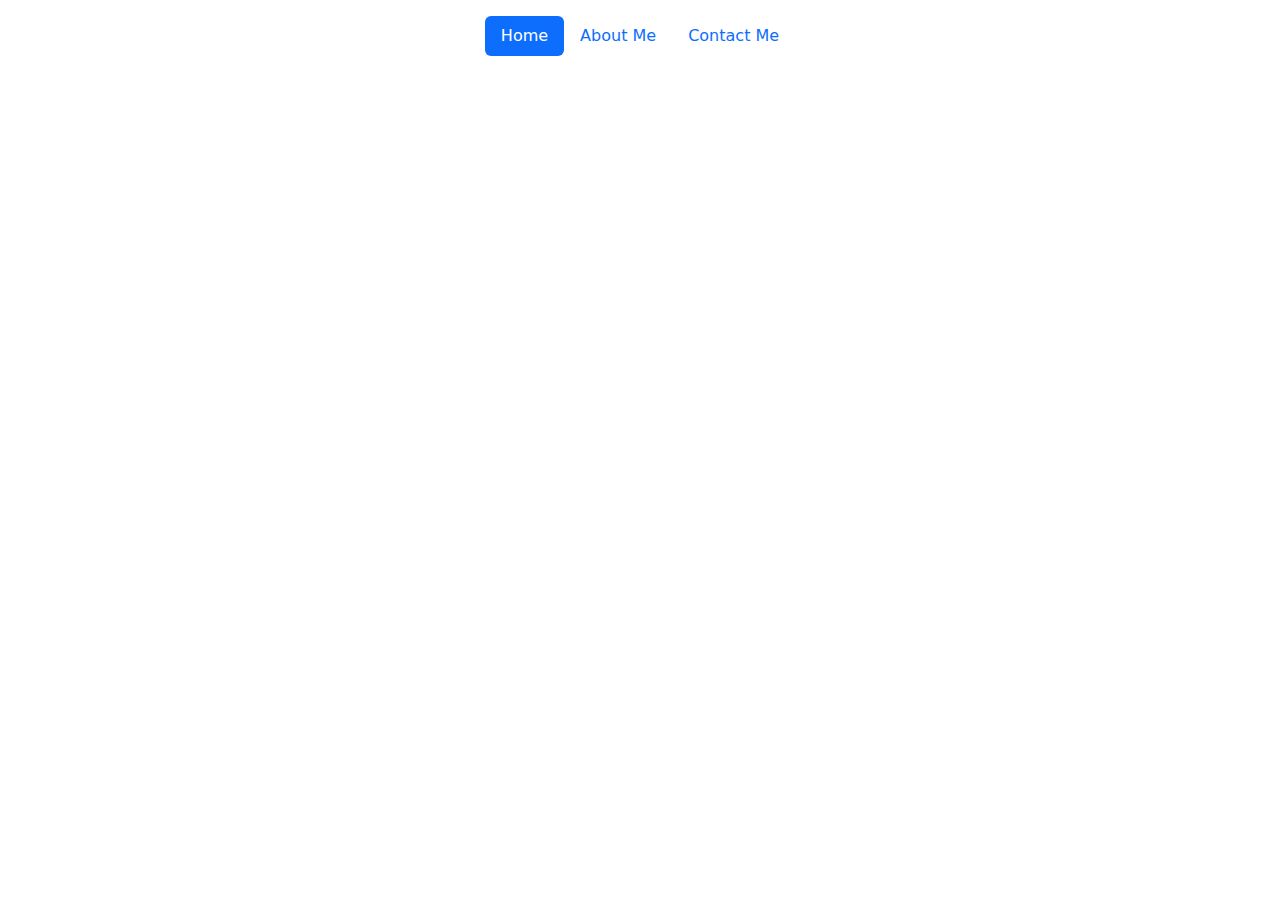
==== index.html @ 27011395 "First commit" ====
<!DOCTYPE html>
<html lang="en">
<head>
  <meta charset="UTF-8">
  <meta name="viewport" content="width=device-width, initial-scale=1.0">
  <title>Aubrey Quintana</title>
  <link href="https://cdn.jsdelivr.net/npm/bootstrap@5.3.3/dist/css/bootstrap.min.css" rel="stylesheet" integrity="sha384-QWTKZyjpPEjISv5WaRU9OFeRpok6YctnYmDr5pNlyT2bRjXh0JMhjY6hW+ALEwIH" crossorigin="anonymous">
  <link rel="stylesheet" href="./styles.css">
</head>
<body>
  <section id="front-page" class="background-gradient">
    <div class="container">
      <header class="d-flex justify-content-center py-3">
        <ul class="nav nav-pills">
          <li class="nav-item"><a href="./index.html" class="nav-link active" aria-current="page">Home</a></li>
          <li class="nav-item"><a href="./about-me.html" class="nav-link">About Me</a></li>
          <li class="nav-item"><a href="./contact.html" class="nav-link">Contact Me</a></li>
          <li class="nav-item">
        </ul>
      </header>
    </div>
  </section>
  
</body>
</html>
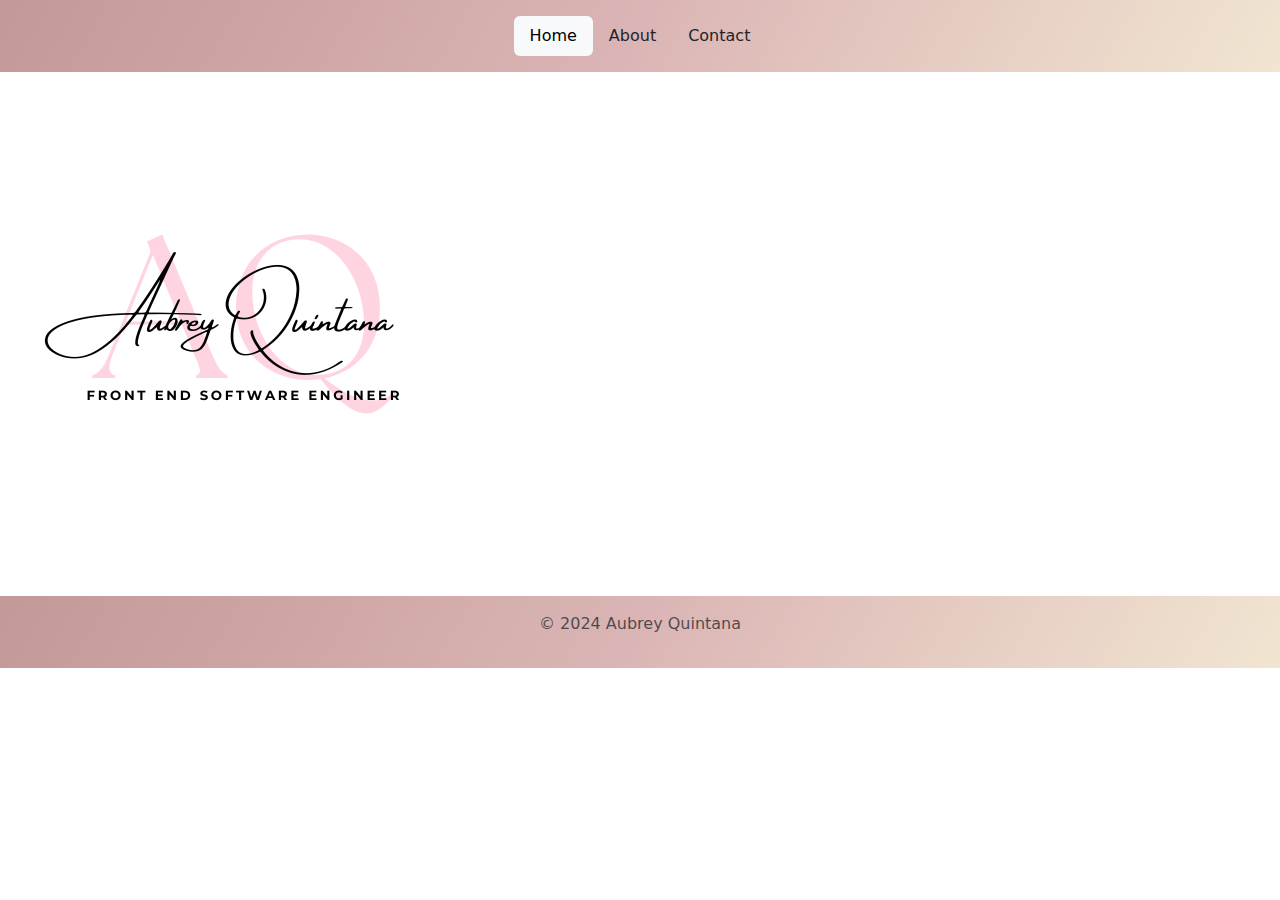
==== commit 3eb04b2a: "created about me section" ====
--- a/index.html
+++ b/index.html
@@ -8,18 +8,38 @@
   <link rel="stylesheet" href="./styles.css">
 </head>
 <body>
+  <!--Header-->
   <section id="front-page" class="background-gradient">
-    <div class="container">
+    <div class="container-header">
       <header class="d-flex justify-content-center py-3">
         <ul class="nav nav-pills">
-          <li class="nav-item"><a href="./index.html" class="nav-link active" aria-current="page">Home</a></li>
-          <li class="nav-item"><a href="./about-me.html" class="nav-link">About Me</a></li>
-          <li class="nav-item"><a href="./contact.html" class="nav-link">Contact Me</a></li>
+          <li class="nav-item"><a href="./index.html" class="nav-link active text-bg-light" aria-current="page">Home</a></li>
+          <li class="nav-item"><a href="./about-me.html" class="nav-link text-dark">About</a></li>
+          <li class="nav-item"><a href="./contact.html" class="nav-link text-dark">Contact </a></li>
           <li class="nav-item">
         </ul>
       </header>
     </div>
   </section>
+
+  <!--Body-->
+  <section id="body">
+    <div class="container-body justify-content-center">
+      <img src="./Black Cream Elegant Monogram Initial Name I C Logo .png">
+    </div>
+  </section>
+  
+  <!--Footer-->
+  <section id="footer" class="background-gradient">
+    <div class="container-footer">
+      <footer class="py-3 my-4">
+        
+        <p class="text-center text-body-secondary">© 2024 Aubrey Quintana</p>
+      </footer>
+    </div>
+  </section>
+  
+  <h1></h1>
   
 </body>
 </html>--- a/styles.css
+++ b/styles.css
@@ -0,0 +1,3 @@
+.background-gradient {
+  background: linear-gradient(300deg, #F1E5D1, #DBB5B5, #C39898);
+}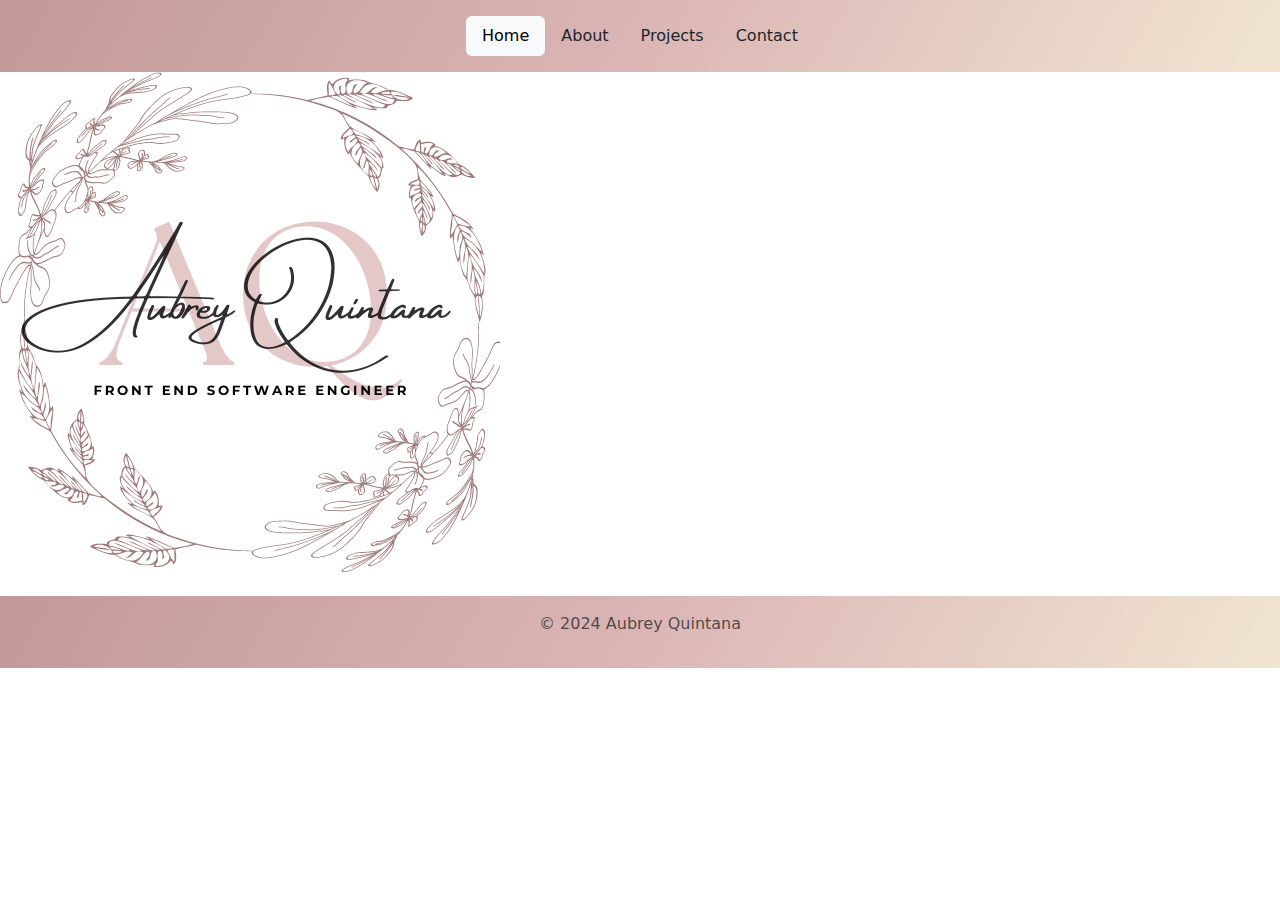
==== commit 4396f4bf: "add project page" ====
--- a/index.html
+++ b/index.html
@@ -15,6 +15,7 @@
         <ul class="nav nav-pills">
           <li class="nav-item"><a href="./index.html" class="nav-link active text-bg-light" aria-current="page">Home</a></li>
           <li class="nav-item"><a href="./about-me.html" class="nav-link text-dark">About</a></li>
+          <li class="nav-item"><a href="./projects.html" class="nav-link text-dark">Projects</a></li>
           <li class="nav-item"><a href="./contact.html" class="nav-link text-dark">Contact </a></li>
           <li class="nav-item">
         </ul>
@@ -25,7 +26,7 @@
   <!--Body-->
   <section id="body">
     <div class="container-body justify-content-center">
-      <img src="./Black Cream Elegant Monogram Initial Name I C Logo .png">
+      <img src="./logo.png" height="500" width="500">
     </div>
   </section>
   
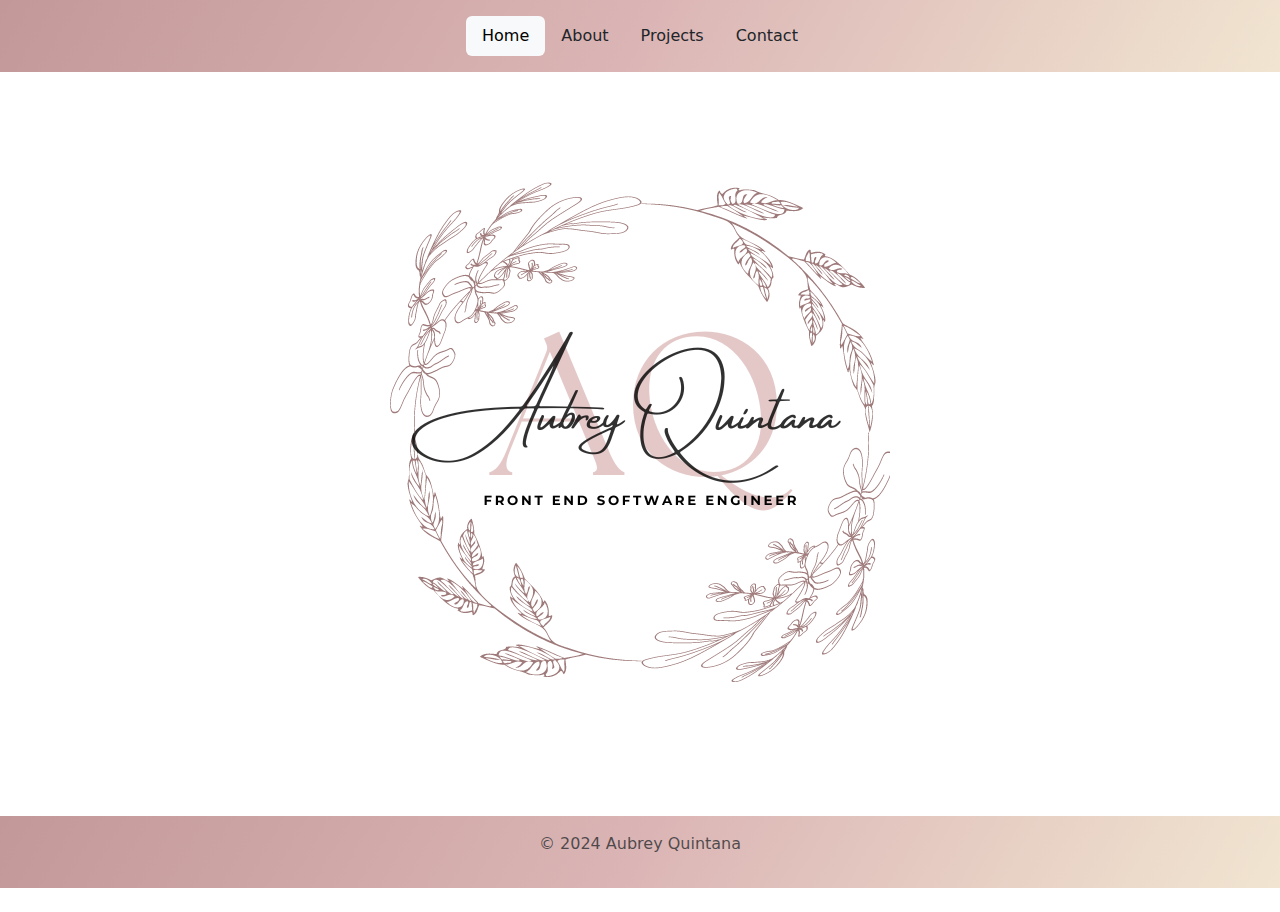
==== commit 23253445: "add images" ====
--- a/index.html
+++ b/index.html
@@ -26,7 +26,7 @@
   <!--Body-->
   <section id="body">
     <div class="container-body justify-content-center">
-      <img src="./logo.png" height="500" width="500">
+      <img src="./logo.png" height="500" width="500" alt="logo">
     </div>
   </section>
   
--- a/styles.css
+++ b/styles.css
@@ -1,3 +1,15 @@
 .background-gradient {
   background: linear-gradient(300deg, #F1E5D1, #DBB5B5, #C39898);
+}
+
+.container-body {
+  display: flex;
+  height: 80vh;
+  justify-content: center;
+  align-items: center;
+  
+}
+
+#footer {
+  position: sticky;
 }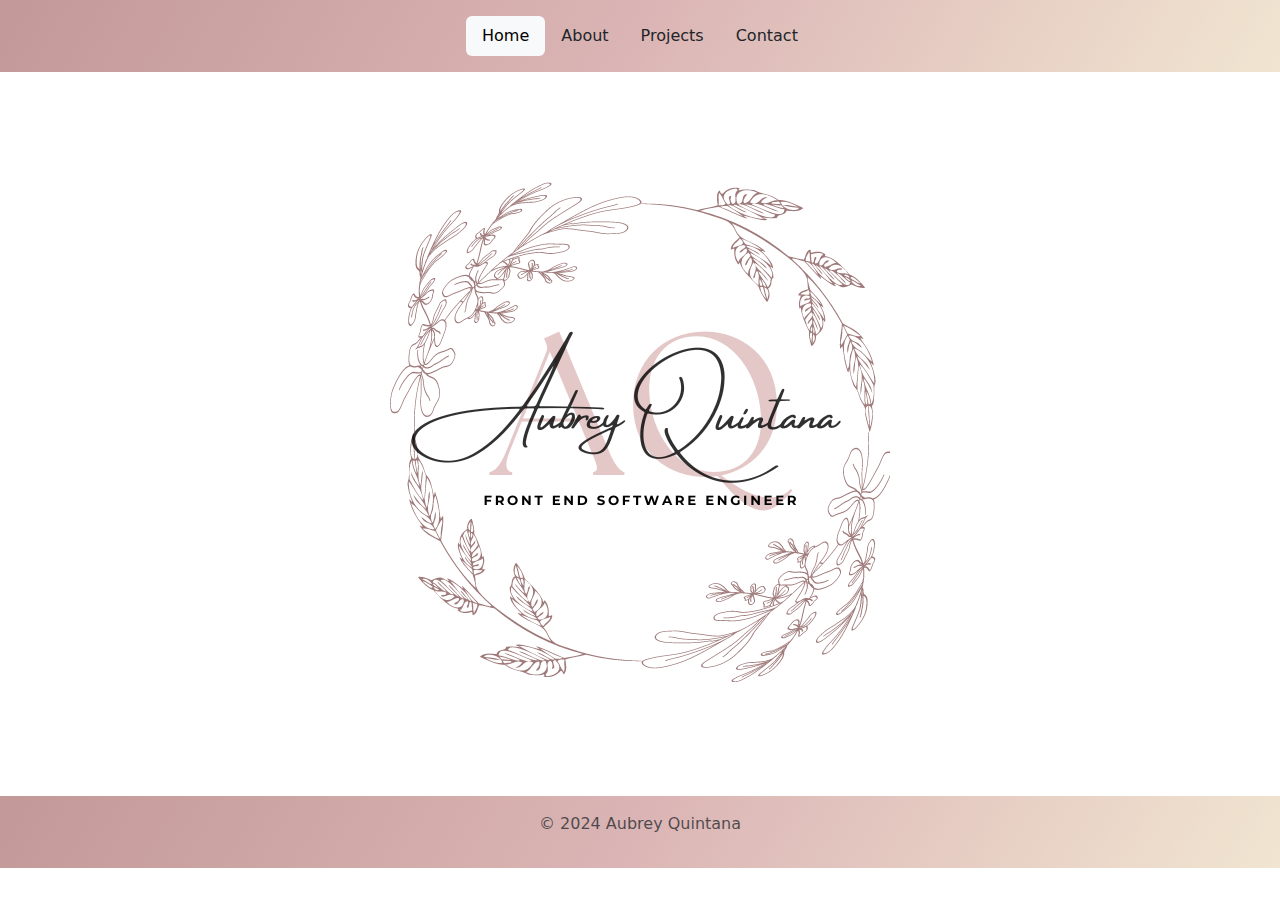
==== commit 24dbfd5d: "changed contact page" ====
--- a/index.html
+++ b/index.html
@@ -8,6 +8,7 @@
   <link rel="stylesheet" href="./styles.css">
 </head>
 <body>
+  
   <!--Header-->
   <section id="front-page" class="background-gradient">
     <div class="container-header">
@@ -26,21 +27,18 @@
   <!--Body-->
   <section id="body">
     <div class="container-body justify-content-center">
-      <img src="./logo.png" height="500" width="500" alt="logo">
+      <img src="./images/logo.png" height="500" width="500" alt="logo">
     </div>
   </section>
   
   <!--Footer-->
   <section id="footer" class="background-gradient">
     <div class="container-footer">
-      <footer class="py-3 my-4">
-        
+      <footer class="py-3 my-1"> 
         <p class="text-center text-body-secondary">© 2024 Aubrey Quintana</p>
       </footer>
     </div>
   </section>
   
-  <h1></h1>
-  
 </body>
 </html>--- a/styles.css
+++ b/styles.css
@@ -7,7 +7,13 @@
   height: 80vh;
   justify-content: center;
   align-items: center;
+  padding: 0;
   
+}
+
+img {
+  padding: 0;
+  margin: 0;
 }
 
 #footer {
